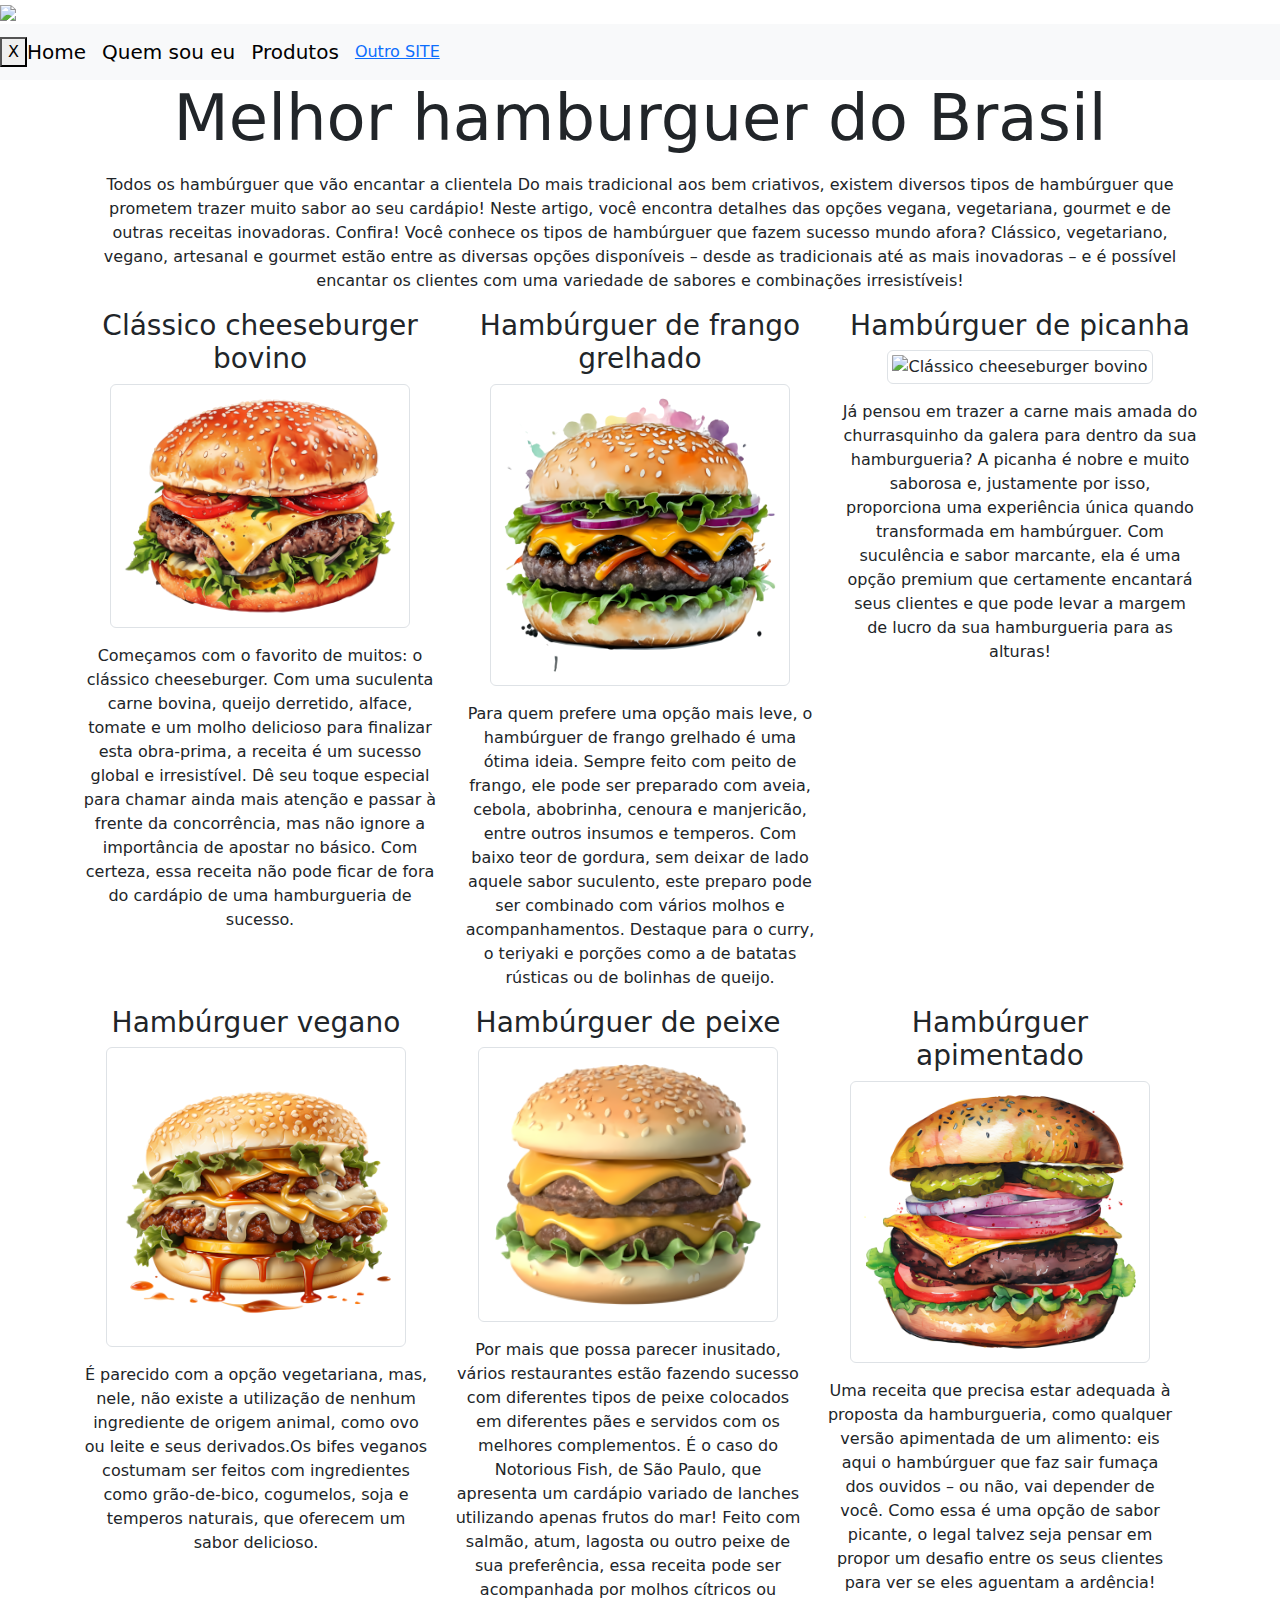
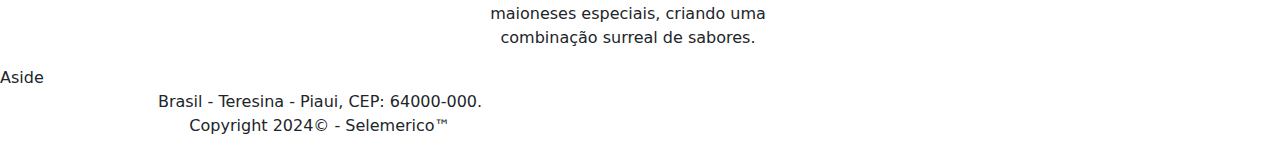
==== 01/index.html @ 24e3fd07 "Update index.html" ====
<!DOCTYPE html>
<html lang="pt-br">
<head>
	<meta charset="utf-8">
	<meta name="viewport" content="width=device-width, initial-scale=1.0">
	<link rel="stylesheet" type="text/css" href="assets/css/style.css">
	<link href="https://cdn.jsdelivr.net/npm/bootstrap@5.3.3/dist/css/bootstrap.min.css" rel="stylesheet" integrity="sha384-QWTKZyjpPEjISv5WaRU9OFeRpok6YctnYmDr5pNlyT2bRjXh0JMhjY6hW+ALEwIH" crossorigin="anonymous">
	<title>Pagina JR</title>
</head>
<body>
	<header>
		<img src="assets/images/logo.png"></a>
	</header>
	<nav class="navbar navbar-expand-lg navbar-light bg-light">
		<button id="closeMenu">X</button>
		<a href="#" class="navbar-brand">Home</a>
		<a href="#" class="navbar-brand">Quem sou eu</a>
		<a href="#" class="navbar-brand">Produtos</a>
		<a href="https://sites.google.com/view/selemerico">Outro SITE</a>
	</nav>
	<main>
		<section class='container'>
			<section class='col-sm-12 text-center'>
				<h1 class='display-3'>Melhor hamburguer do Brasil</h1>
				</p>Todos os hambúrguer que vão encantar a clientela Do mais tradicional aos bem criativos, existem
					diversos tipos de hambúrguer que prometem trazer muito sabor ao seu cardápio! Neste artigo, você 
					encontra detalhes das opções vegana, vegetariana, gourmet e de outras receitas inovadoras. Confira!
					Você conhece os tipos de hambúrguer que fazem sucesso mundo afora? Clássico, vegetariano, vegano,
					artesanal e gourmet estão entre as diversas opções disponíveis – desde as tradicionais até as mais
					inovadoras – e é possível encantar os clientes com uma variedade de sabores e combinações 
					irresistíveis!</p>
			<section class='row'>
				<section class='col-sm-4'>
					<h3>Clássico cheeseburger bovino</h3>
					<figure>
  					<img src="assets/images/b01pp.png" alt="Clássico cheeseburger bovino" width="300" height="200" class="img-thumbnail">
					</figure>
					<p>Começamos com o favorito de muitos: o clássico cheeseburger. Com uma suculenta carne bovina,
						queijo derretido, alface, tomate e um molho delicioso para finalizar esta obra-prima, a 
						receita é um sucesso global e irresistível. Dê seu toque especial para chamar ainda mais 
						atenção e passar à frente da concorrência, mas não ignore a importância de apostar no básico.
						Com certeza, essa receita não pode ficar de fora do cardápio de uma hamburgueria de sucesso.</p>
				</section>
				<section class='col-sm-4'>
					<h3>Hambúrguer de frango grelhado</h3>
					<figure>
  					<img src="assets/images/b02pp.png" alt="Clássico cheeseburger bovino" width="300" height="200" class="img-thumbnail">
					</figure>
					<p>Para quem prefere uma opção mais leve, o hambúrguer de frango grelhado é uma ótima ideia. Sempre 
						feito com peito de frango, ele pode ser preparado com aveia, cebola, abobrinha, cenoura e 
						manjericão, entre outros insumos e temperos. Com baixo teor de gordura, sem deixar de lado 
						aquele sabor suculento, este preparo pode ser combinado com vários molhos e acompanhamentos.
						Destaque para o curry, o teriyaki e porções como a de batatas rústicas ou de bolinhas de queijo.</p>
				</section>
				<section class='col-sm-4'>
					<h3>Hambúrguer de picanha</h3>
					<figure>
  					<img src="assets/images/b03pp.png" alt="Clássico cheeseburger bovino" width="300" height="200" class="img-thumbnail">
					</figure>
					<p>Já pensou em trazer a carne mais amada do churrasquinho da galera para dentro da sua hamburgueria?
						A picanha é nobre e muito saborosa e, justamente por isso, proporciona uma experiência única 
						quando transformada em hambúrguer. Com suculência e sabor marcante, ela é uma opção premium 
						que certamente encantará seus clientes e que pode levar a margem de lucro da sua hamburgueria
						para as alturas!</p>
				</section>
			<section class='row'>
				<section class='col-sm-4'>
					<h3>Hambúrguer vegano</h3>
					<figure>
  					<img src="assets/images/b04pp.png" alt="Clássico cheeseburger bovino" width="300" height="200" class="img-thumbnail">
					</figure>
					<p>É parecido com a opção vegetariana, mas, nele, não existe a utilização de nenhum ingrediente de 
						origem animal, como ovo ou leite e seus derivados.Os bifes veganos costumam ser feitos com 
						ingredientes como grão-de-bico, cogumelos, soja e temperos naturais, que oferecem um sabor delicioso.</p>
				</section>
				<section class='col-sm-4'>
					<h3>Hambúrguer de peixe</h3>
					<figure>
  					<img src="assets/images/b05pp.png" alt="Clássico cheeseburger bovino" width="300" height="200" class="img-thumbnail">
					</figure>
					<p>Por mais que possa parecer inusitado, vários restaurantes estão fazendo sucesso com diferentes tipos
						de peixe colocados em diferentes pães e servidos com os melhores complementos. É o caso do Notorious
						Fish, de São Paulo, que apresenta um cardápio variado de lanches utilizando apenas frutos do mar!
						Feito com salmão, atum, lagosta ou outro peixe de sua preferência, essa receita pode ser acompanhada
						por molhos cítricos ou maioneses especiais, criando uma combinação surreal de sabores.</p>
				</section>
				<section class='col-sm-4'>
					<h3>Hambúrguer apimentado</h3>
					<figure>
  					<img src="assets/images/b06pp.png" alt="Clássico cheeseburger bovino" width="300" height="200" class="img-thumbnail">
					</figure>
					<p>Uma receita que precisa estar adequada à proposta da hamburgueria, como qualquer versão apimentada de um 
						alimento: eis aqui o hambúrguer que faz sair fumaça dos ouvidos – ou não, vai depender de você. Como
						essa é uma opção de sabor picante, o legal talvez seja pensar em propor um desafio entre os seus 
						clientes para ver se eles aguentam a ardência!</p>
				</section>

			</section>
		</section>
	</main>
	<aside>Aside</aside>
	<footer>
		<section class='col-sm-6  text-center'>
			<adress>Brasil - Teresina - Piaui, CEP: 64000-000.</adress>
		</section>
		<section class='col-sm-6 text-center'>
			<p>Copyright 2024© - Selemerico™ </p>
		</section>
	</footer>
	<script type="text/javascript" src="assets/js/script.js"></script>
</body>
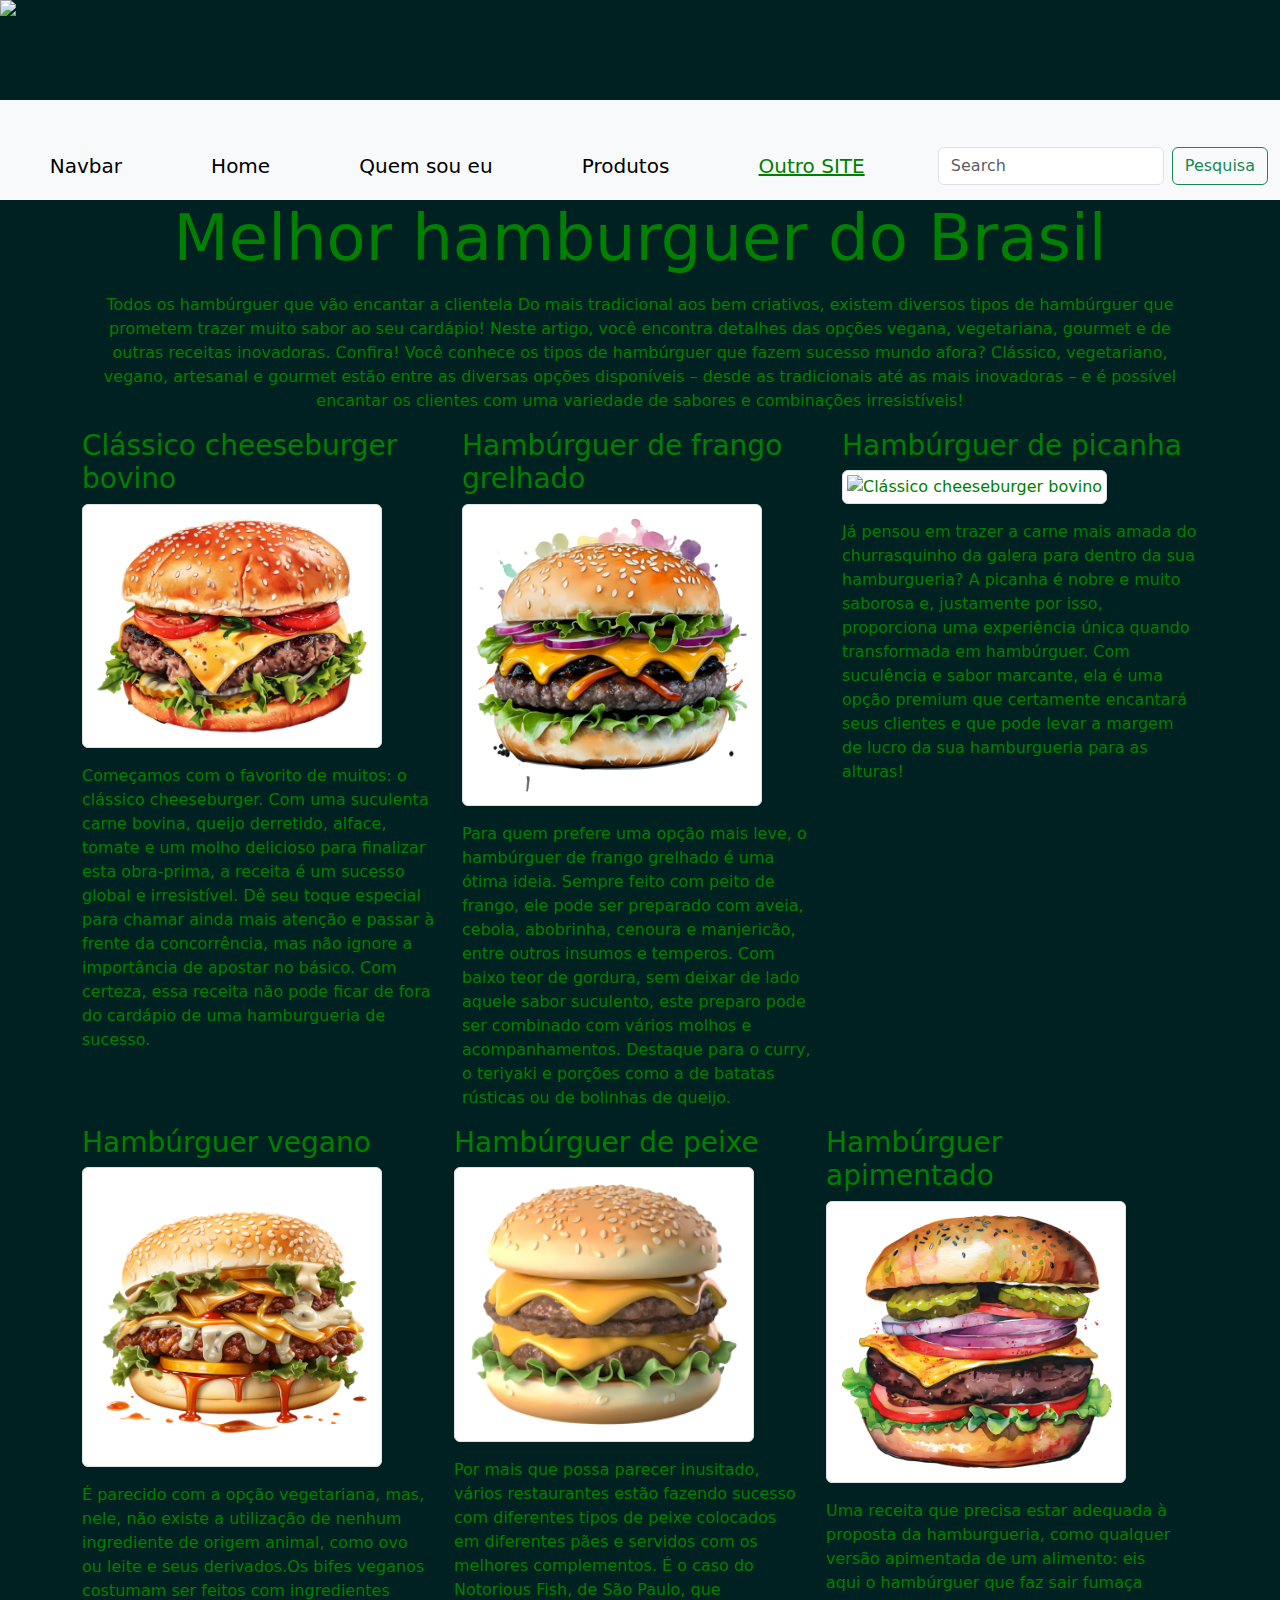
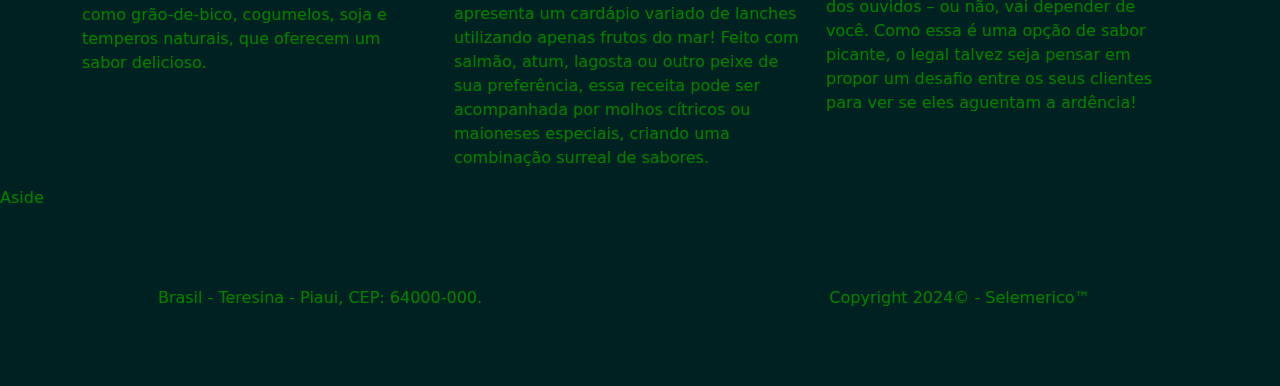
==== commit bd9dfa97: "Update index.html" ====
--- a/01/index.html
+++ b/01/index.html
@@ -11,12 +11,18 @@
 	<header>
 		<img src="assets/images/logo.png"></a>
 	</header>
-	<nav class="navbar navbar-expand-lg navbar-light bg-light">
-		<button id="closeMenu">X</button>
-		<a href="#" class="navbar-brand">Home</a>
-		<a href="#" class="navbar-brand">Quem sou eu</a>
-		<a href="#" class="navbar-brand">Produtos</a>
-		<a href="https://sites.google.com/view/selemerico">Outro SITE</a>
+	<nav class="navbar bg-body-tertiary">
+		<div class="container-fluid">
+			<a class="navbar-brand">Navbar</a>
+			<a href="#" class="navbar-brand">Home</a>
+			<a href="#" class="navbar-brand">Quem sou eu</a>
+			<a href="#" class="navbar-brand">Produtos</a>
+			<a href="https://sites.google.com/view/selemerico">Outro SITE</a>
+    			<form class="d-flex" role="search">
+	      			<input class="form-control me-2" type="search" placeholder="Search" aria-label="Search">
+      				<button class="btn btn-outline-success" type="submit">Pesquisa</button>
+    			</form>
+		</div>
 	</nav>
 	<main>
 		<section class='container'>
@@ -29,6 +35,7 @@
 					artesanal e gourmet estão entre as diversas opções disponíveis – desde as tradicionais até as mais
 					inovadoras – e é possível encantar os clientes com uma variedade de sabores e combinações 
 					irresistíveis!</p>
+			</section>
 			<section class='row'>
 				<section class='col-sm-4'>
 					<h3>Clássico cheeseburger bovino</h3>
--- a/01/assets/css/style.css
+++ b/01/assets/css/style.css
@@ -0,0 +1,219 @@
+@charset "UTF-8";
+
+/* Propriedades que se aplicam a todos os elementos da página. */
+* {
+	/* Remove a margem externa de todos os lados do elemento. */
+	margin: 0;
+
+	/* Remove o espaçamento interno de todos os lados do elemento. */
+	padding: 0;
+
+	/* Inclui o preenchimento e a borda na largura e altura. */
+	box-sizing: border-box;
+}
+
+body {
+	/* Exibição flexível.                          */
+	/* Torna o elemento um flex container          */
+	/* e os seus elementos internos em flex-itens. */
+	display: flex;
+
+	/* Quebra de linha quando os itens não couberem na largura da tela. */
+	flex-wrap: wrap;
+
+	/* Junção de flex-grow, flex-shrink e flex-basis.  */
+	/* flex-grow – Habilidade de um flex item crescer. */
+	/* flex-shrink - Capacidade de redução do item.    */
+	/* flex-basis – Tamanho inicial do item.           */
+	flex: 1 1 100vw;
+
+	/* Margem de todos os lados. */
+	margin: 0px;
+}
+
+/* Formatação comum entre os elementos. */
+header, nav, main, aside, footer {
+	/* Cor do fundo. */
+	background: #002121;
+  	color: green;
+
+	/* https://color.adobe.com/pt/create/color-contrast-analyzer 	*/
+	/* Exibição flexível.                            		*/
+	/* Torna o elemento um flex container          			*/
+	/* e os seus elementos internos em flex-itens. 			*/
+	display: flex;
+
+	/* Margem externa de todos os lados. */
+	margin: 0px;
+
+	/* Junção de flex-grow, flex-shrink e flex-basis.  */
+	/* flex-grow – Habilidade de um flex item crescer. */
+	/* flex-shrink - Capacidade de redução do item.    */
+	/* flex-basis – Tamanho inicial do item.           */
+	flex: 1 1 100vw;
+}
+
+/* Seletores para formatação individual. */
+
+header {
+	/* Altura do elemento. */
+  	color: green;
+	height: 100px;
+}
+
+header #logo {
+	/* Exibição flexível.                          */
+	/* Torna o elemento um flex container          */
+	/* e os seus elementos internos em flex-itens. */
+	display: flex;
+
+	/* Junção de flex-grow, flex-shrink e flex-basis.  */
+	/* flex-grow – Habilidade de um flex item crescer. */
+	/* flex-shrink - Capacidade de redução do item.    */
+	/* flex-basis – Tamanho inicial do item.           */
+	flex: 0 1 200px;
+
+	/* Cor do fundo. */
+	background: #c9c9c9;
+  	color: green;
+
+	/* Alinha os itens na vertical. */
+	justify-content: center;
+
+	/* Alinha os itens na horizontal. */
+	align-items: center;
+}
+
+#openMenu, #closeMenu {
+	/* Remove a borda. */
+	border: none;
+  	color: green;
+
+	/* Remove a cor de fundo. */
+	background: none;
+
+	/* Tamanho da fonte. */
+	font-size: 30px;
+
+	/* Espessura da forte. */
+	font-weight: bold;
+
+	/* Margem ao redor do elemento              */
+	/* (superior, direito, inferior e esquerdo) */
+	padding: 0px 5px 0px 5px;
+
+	/* Muda o cursor do mouse para ponteiro.*/
+	cursor: pointer;
+
+	/* Oculta o elemento. */
+	display: none;
+}
+
+nav {
+	/* Alinha os itens na vertical. */
+	justify-content: center;
+  	color: green;
+
+	/* Alinha os itens na horizontal. */
+	/*align-items: right;
+
+	/* Altura do elemento. */
+	height: 100px;
+}
+
+nav a {
+	/* Margem de todos os lados. */
+	margin: 3%;
+	font-size: 15pt;
+  	color: green;
+
+}
+
+aside {
+	/* Altura do elemento. */
+	height: 100px;
+  	color: green;
+
+}
+
+footer {
+	/* Altura do elemento. */
+	height: 100px;
+  	color: green;
+	justify-content: center;
+}
+
+a {
+	/* Remove a decoração padrão do elemento. */
+	text-decoration: none;
+
+	/* Definir a cor da fonte para o padrão do elemento pai. */
+	color: inherit;
+}
+
+/* Altera o estilo dos elementos para serem apresentados */ 
+/* em telas menores que 717px. */
+@media only screen and (max-width: 717px) {
+	#openMenu, #closeMenu {
+		/* Retorna a visibilidade padrão. */
+		display: block;
+	}
+
+	#openMenu {
+		/* Espaço a esquerda será preenchido automaticamente
+		   colocando os itens a direita. */
+		margin-left: auto;
+	}
+
+	#closeMenu {
+		/* Torna a posição do elemento fixa. */
+		position: fixed;
+
+		/* Dispõe o elemento a 15px da esquerda. */
+		right: 15px;
+
+		/* Dispõe o elemento a 15px do topo. */
+		top: 15px;
+	}
+
+	nav {
+		/* Torna a posição do elemento fixa. */
+		position: fixed;
+
+		/* Dispõe os itens em coluna. */
+		flex-direction: column;
+
+		/* Ocupa 100% da largura da tela de exibição. */
+		width: 100vw;
+
+		/* Ocupa 100% da altura da tela de exibição. */
+		height: 100vh;
+
+		/* Cor em RGB, mais transparência. */
+		background: rgba(255, 255, 255, 0.8);
+
+		/* Alinha os itens na vertical. */
+		justify-content: center;
+
+		/* Alinha os itens na horizontal. */
+		align-items: right;
+
+		/* Remove a margem externa de todos os lados do elemento. */
+		margin: 0;
+
+		/* Oculta o elemento. */
+		display: none;
+
+		/* Invisivel */
+		opacity: 0;
+
+		/* Velocidade de transição de um estado para outro. */
+		transition: 0.3s;
+	}
+
+	main {
+		/* Realizar a subtração de 100% da altura vertical menos a soma    */
+		/* da altura dos elementos ( 300px ) com as suas margens ( 30px ). */
+		height: calc(100vh - 330px);
+	}
+}
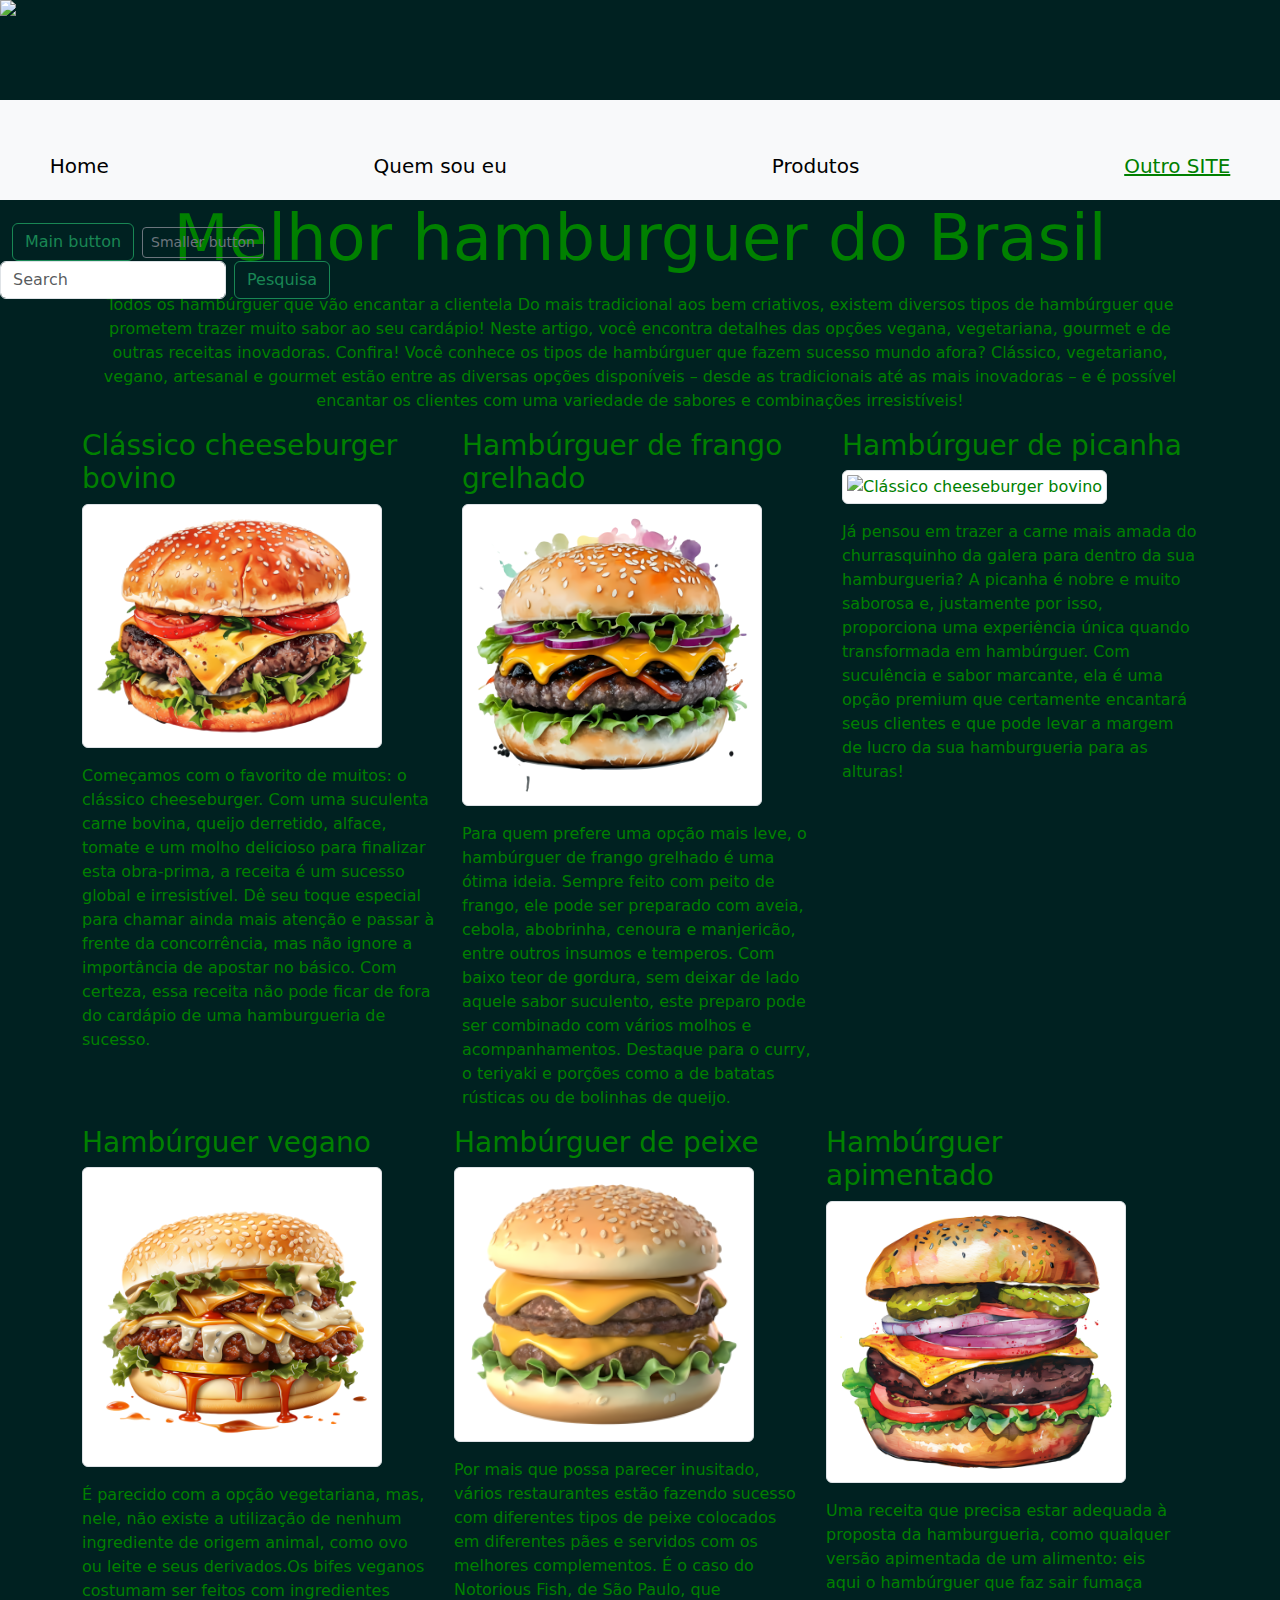
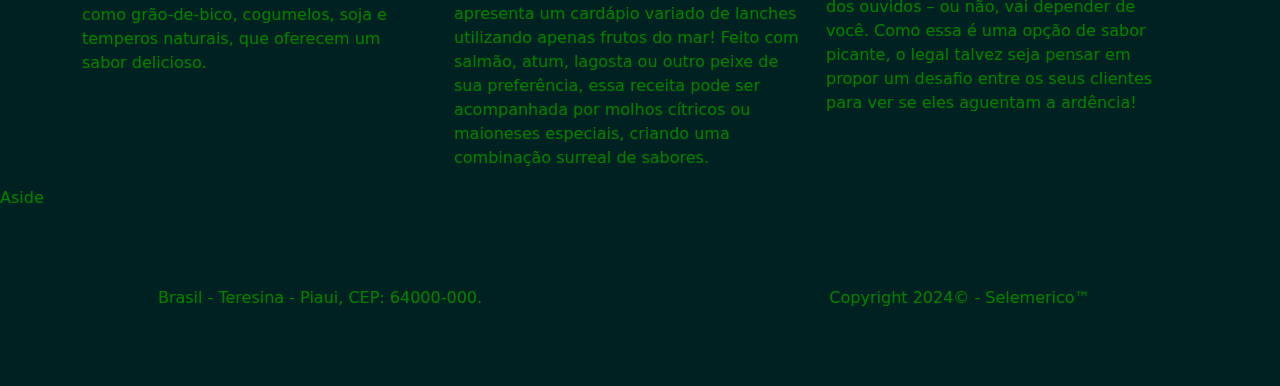
==== commit 5e061070: "Update index.html" ====
--- a/01/index.html
+++ b/01/index.html
@@ -13,16 +13,19 @@
 	</header>
 	<nav class="navbar bg-body-tertiary">
 		<div class="container-fluid">
-			<a class="navbar-brand">Navbar</a>
 			<a href="#" class="navbar-brand">Home</a>
 			<a href="#" class="navbar-brand">Quem sou eu</a>
 			<a href="#" class="navbar-brand">Produtos</a>
 			<a href="https://sites.google.com/view/selemerico">Outro SITE</a>
-    			<form class="d-flex" role="search">
-	      			<input class="form-control me-2" type="search" placeholder="Search" aria-label="Search">
-      				<button class="btn btn-outline-success" type="submit">Pesquisa</button>
-    			</form>
 		</div>
+  		<form class="container-fluid justify-content-start">
+    			<button class="btn btn-outline-success me-2" type="button">Main button</button>
+    			<button class="btn btn-sm btn-outline-secondary" type="button">Smaller button</button>
+  		</form>
+    		<form class="d-flex" role="search">
+	      		<input class="form-control me-2" type="search" placeholder="Search" aria-label="Search">
+      			<button class="btn btn-outline-success" type="submit">Pesquisa</button>
+		</form>
 	</nav>
 	<main>
 		<section class='container'>
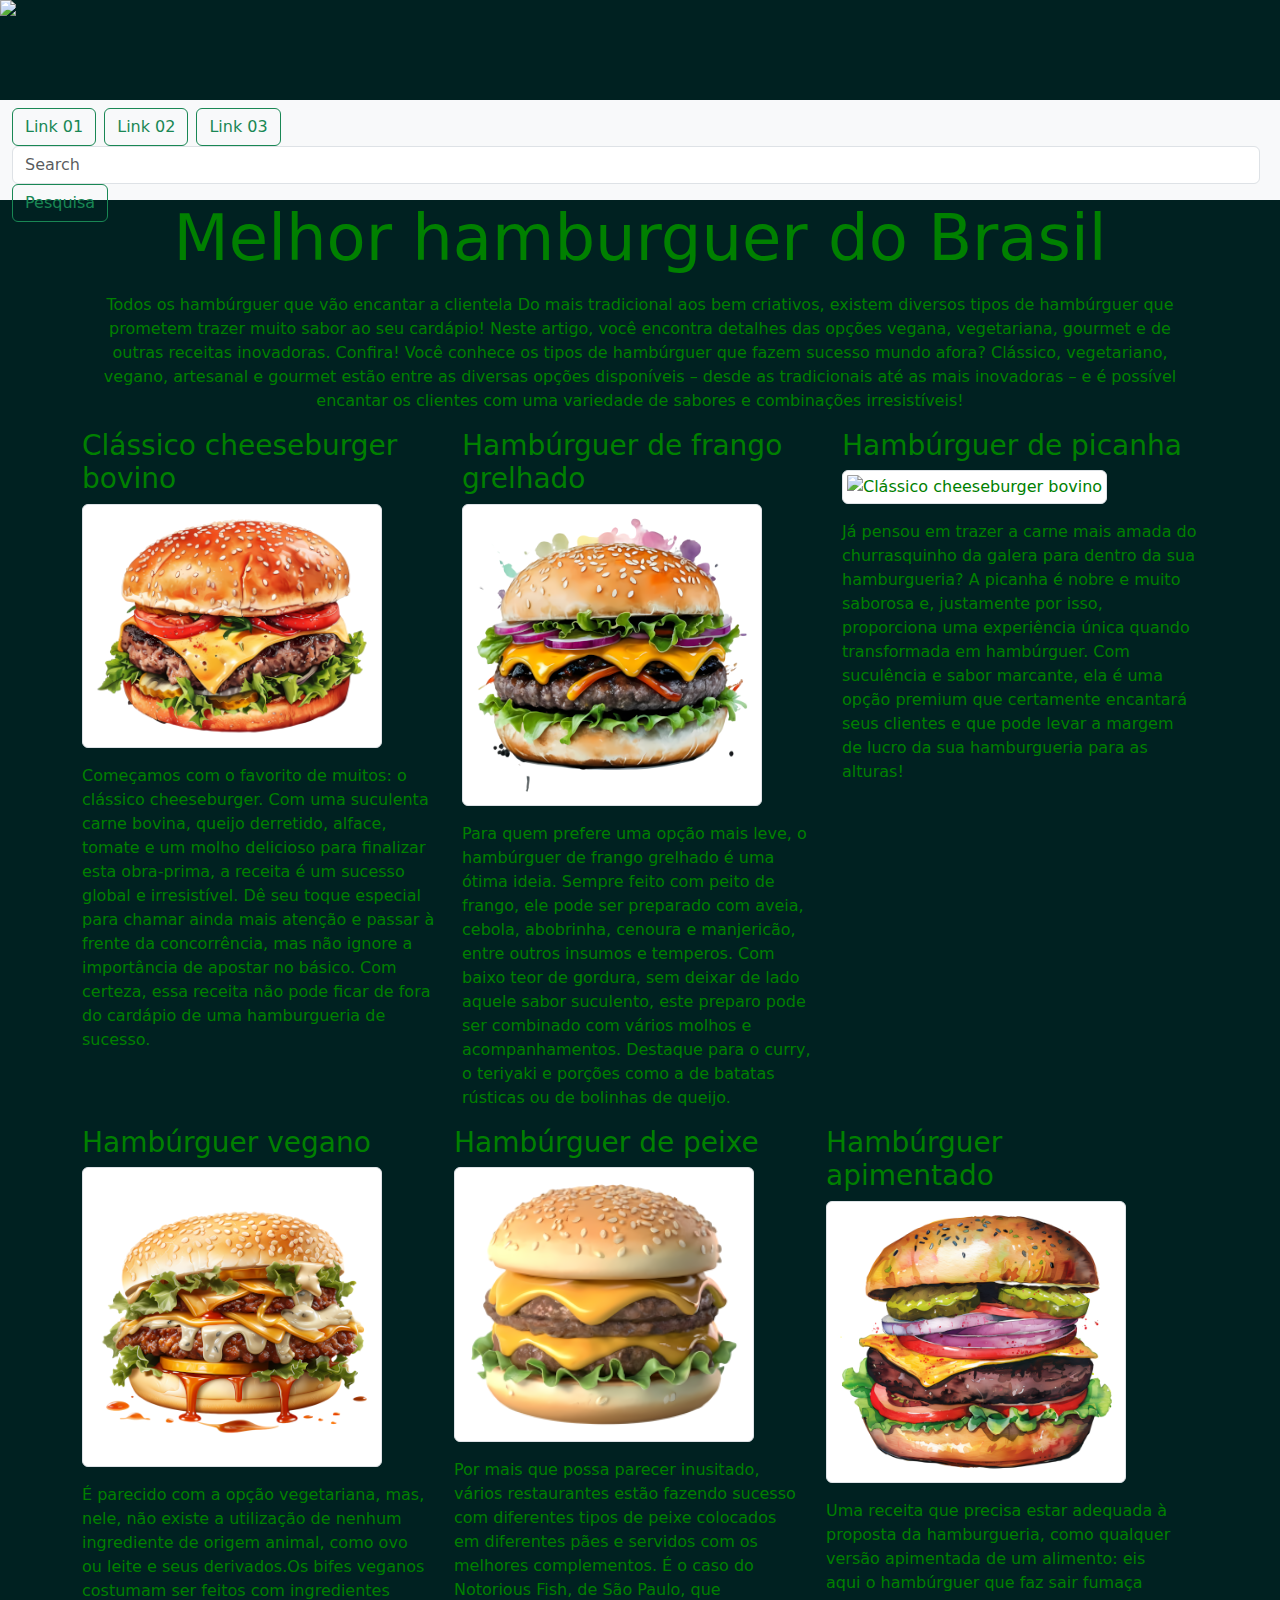
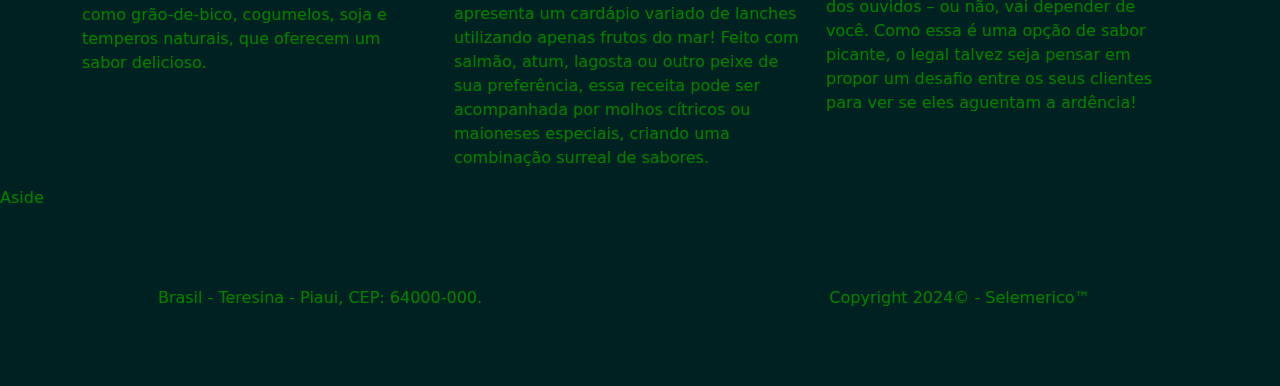
==== commit 51f7de2d: "Update index.html" ====
--- a/01/index.html
+++ b/01/index.html
@@ -12,17 +12,11 @@
 		<img src="assets/images/logo.png"></a>
 	</header>
 	<nav class="navbar bg-body-tertiary">
-		<div class="container-fluid">
-			<a href="#" class="navbar-brand">Home</a>
-			<a href="#" class="navbar-brand">Quem sou eu</a>
-			<a href="#" class="navbar-brand">Produtos</a>
-			<a href="https://sites.google.com/view/selemerico">Outro SITE</a>
-		</div>
+		<!-- <a href="https://sites.google.com/view/selemerico">Outro SITE</a> -->
   		<form class="container-fluid justify-content-start">
-    			<button class="btn btn-outline-success me-2" type="button">Main button</button>
-    			<button class="btn btn-sm btn-outline-secondary" type="button">Smaller button</button>
-  		</form>
-    		<form class="d-flex" role="search">
+    			<button class="btn btn-outline-success me-2" type="button">Link 01</button>
+    			<button class="btn btn-outline-success me-2" type="button">Link 02</button>
+    			<button class="btn btn-outline-success me-2" type="button">Link 03</button>
 	      		<input class="form-control me-2" type="search" placeholder="Search" aria-label="Search">
       			<button class="btn btn-outline-success" type="submit">Pesquisa</button>
 		</form>
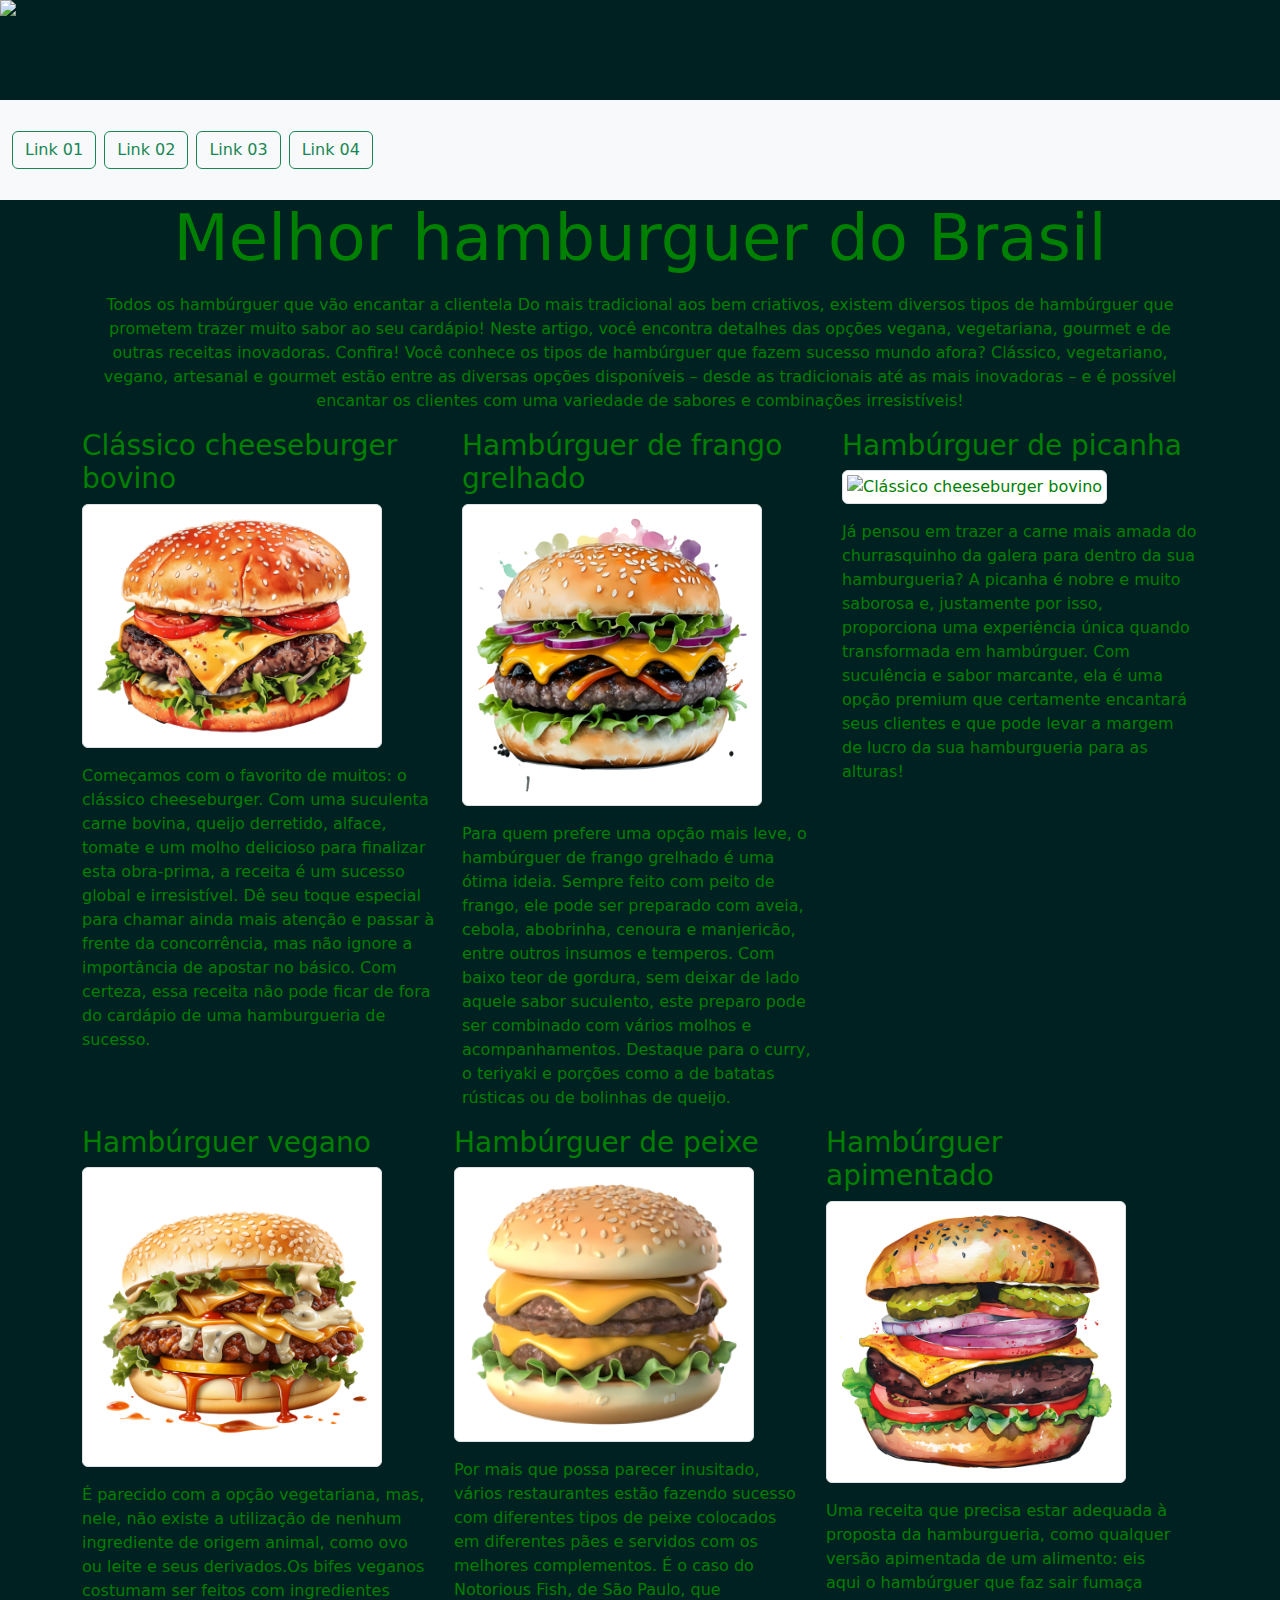
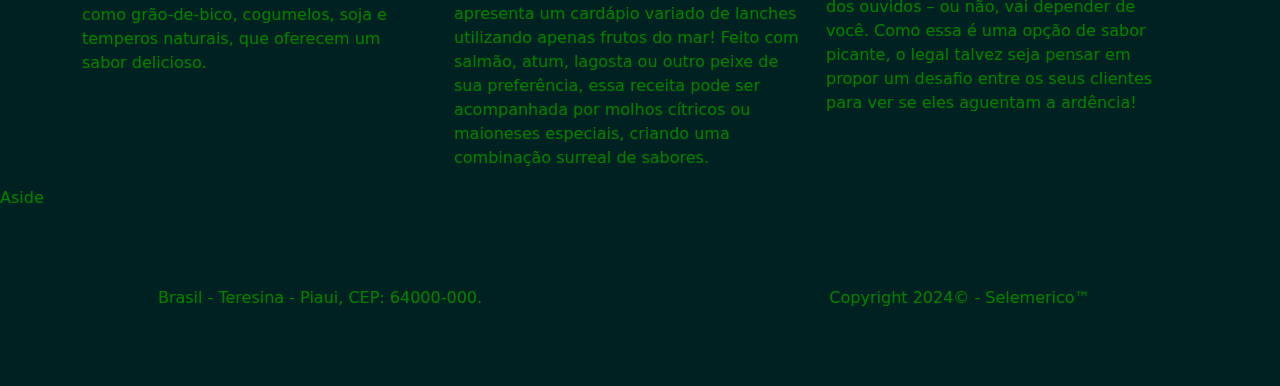
==== commit dea73708: "Update index.html" ====
--- a/01/index.html
+++ b/01/index.html
@@ -17,8 +17,9 @@
     			<button class="btn btn-outline-success me-2" type="button">Link 01</button>
     			<button class="btn btn-outline-success me-2" type="button">Link 02</button>
     			<button class="btn btn-outline-success me-2" type="button">Link 03</button>
-	      		<input class="form-control me-2" type="search" placeholder="Search" aria-label="Search">
-      			<button class="btn btn-outline-success" type="submit">Pesquisa</button>
+    			<button class="btn btn-outline-success me-2" type="button">Link 04</button>
+	      		<!-- <input class="form-control me-2" type="search" placeholder="Search" aria-label="Search">
+      			<button class="btn btn-outline-success" type="submit">Pesquisa</button> -->
 		</form>
 	</nav>
 	<main>
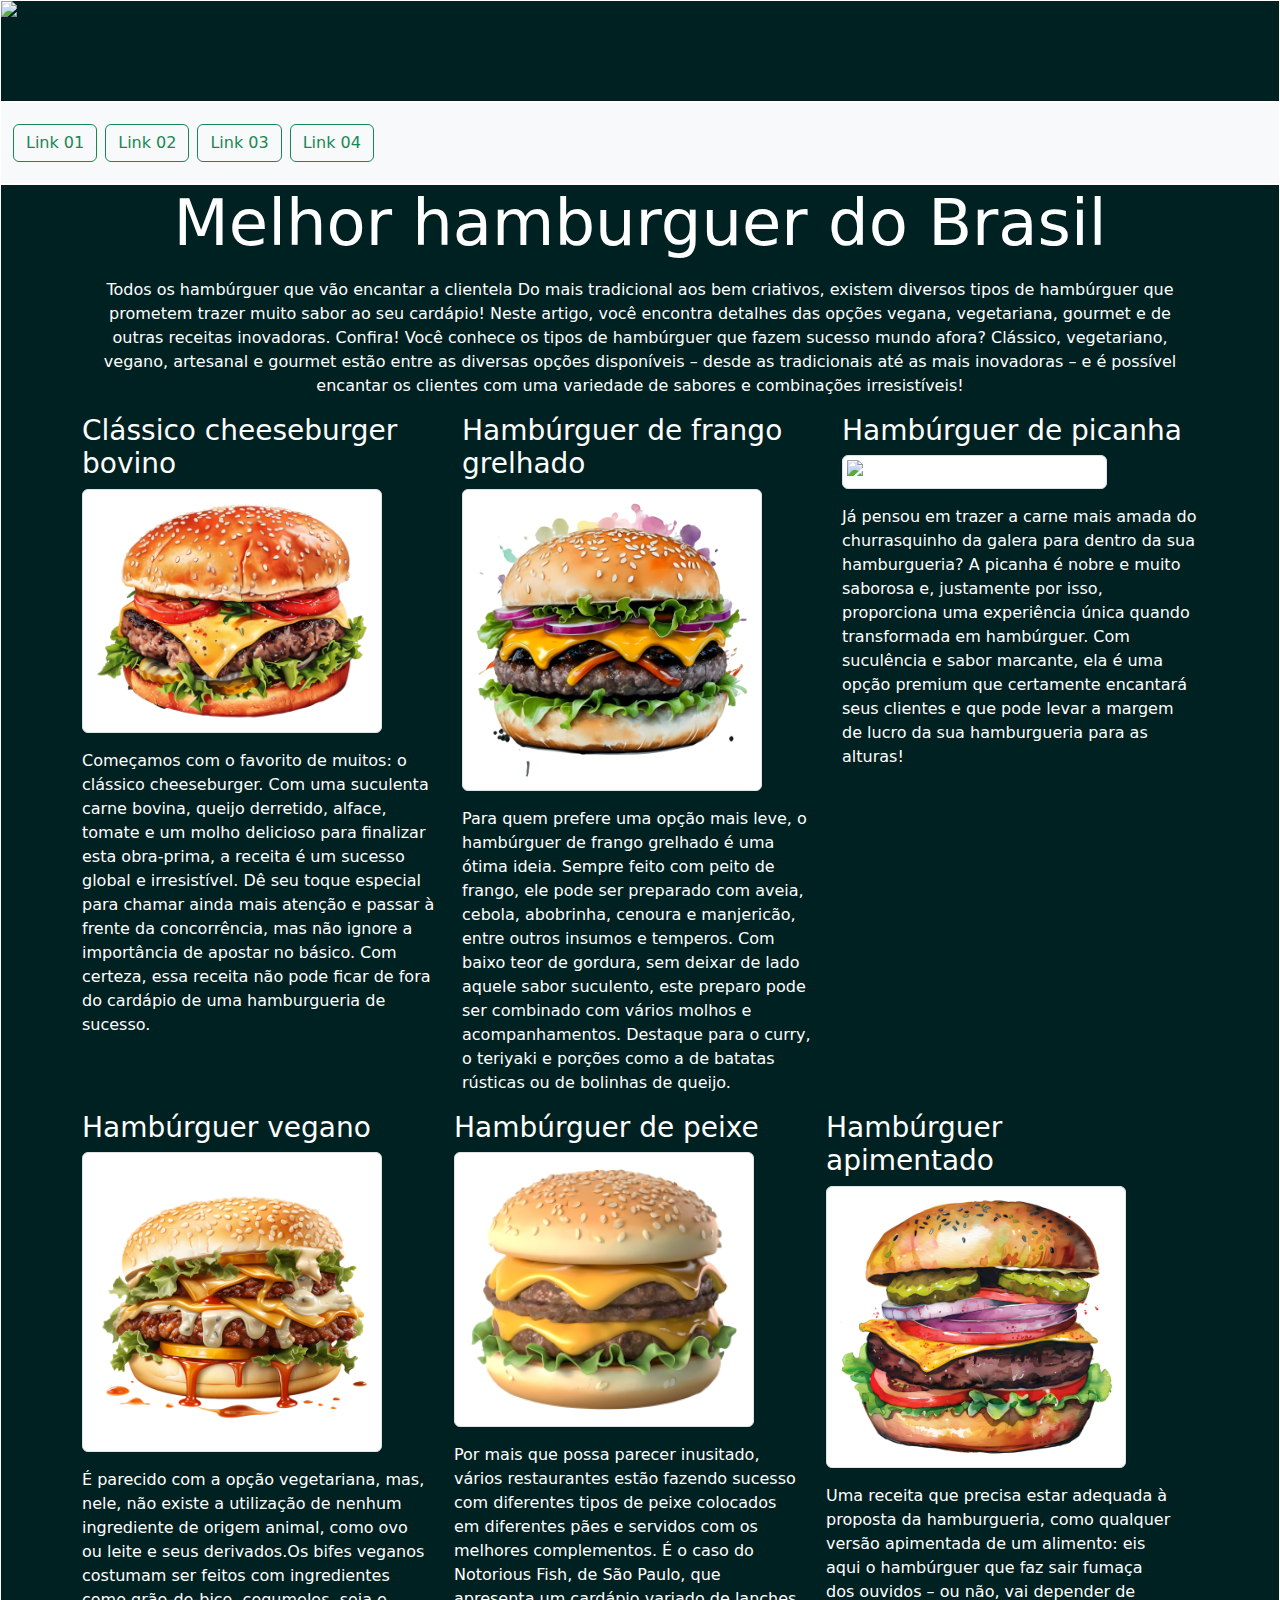
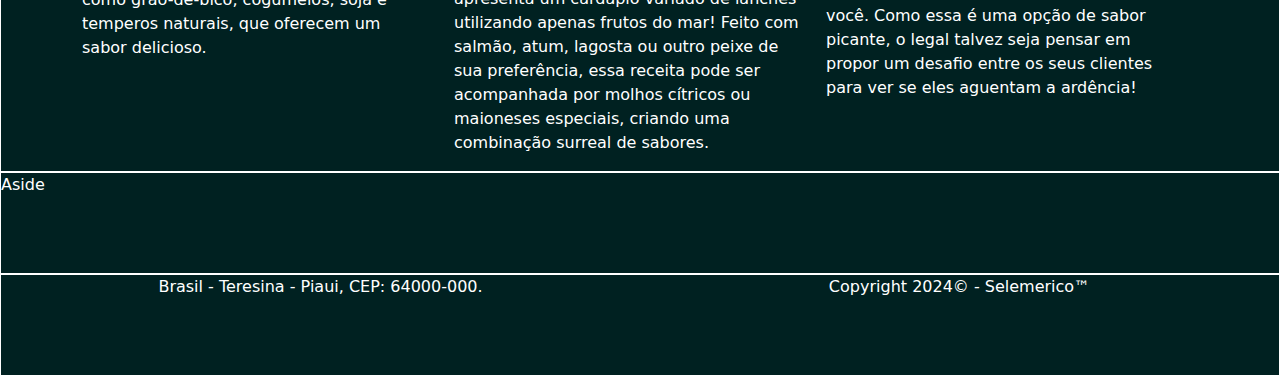
==== commit 584237a6: "Update index.html" ====
--- a/01/index.html
+++ b/01/index.html
@@ -11,7 +11,7 @@
 	<header>
 		<img src="assets/images/logo.png"></a>
 	</header>
-	<nav class="navbar bg-body-tertiary">
+	<nav class="navbar bg-body-tertiary justify-content-center">
 		<!-- <a href="https://sites.google.com/view/selemerico">Outro SITE</a> -->
   		<form class="container-fluid justify-content-start">
     			<button class="btn btn-outline-success me-2" type="button">Link 01</button>
--- a/01/assets/css/style.css
+++ b/01/assets/css/style.css
@@ -28,14 +28,14 @@
 	flex: 1 1 100vw;
 
 	/* Margem de todos os lados. */
-	margin: 0px;
+	margin: 1px;
 }
 
 /* Formatação comum entre os elementos. */
 header, nav, main, aside, footer {
 	/* Cor do fundo. */
 	background: #002121;
-  	color: green;
+  	color: white;
 
 	/* https://color.adobe.com/pt/create/color-contrast-analyzer 	*/
 	/* Exibição flexível.                            		*/
@@ -44,7 +44,7 @@
 	display: flex;
 
 	/* Margem externa de todos os lados. */
-	margin: 0px;
+	margin: 1px;
 
 	/* Junção de flex-grow, flex-shrink e flex-basis.  */
 	/* flex-grow – Habilidade de um flex item crescer. */
@@ -57,7 +57,7 @@
 
 header {
 	/* Altura do elemento. */
-  	color: green;
+  	color: white;
 	height: 100px;
 }
 
@@ -75,7 +75,7 @@
 
 	/* Cor do fundo. */
 	background: #c9c9c9;
-  	color: green;
+  	color: white;
 
 	/* Alinha os itens na vertical. */
 	justify-content: center;
@@ -87,7 +87,7 @@
 #openMenu, #closeMenu {
 	/* Remove a borda. */
 	border: none;
-  	color: green;
+  	color: white;
 
 	/* Remove a cor de fundo. */
 	background: none;
@@ -112,34 +112,33 @@
 nav {
 	/* Alinha os itens na vertical. */
 	justify-content: center;
-  	color: green;
-
+  	color: white;
 	/* Alinha os itens na horizontal. */
-	/*align-items: right;
-
+	align-items: center;
+	background: #002121;
 	/* Altura do elemento. */
-	height: 100px;
+	height: 80px;
 }
 
 nav a {
 	/* Margem de todos os lados. */
 	margin: 3%;
 	font-size: 15pt;
-  	color: green;
+  	color: white;
 
 }
 
 aside {
 	/* Altura do elemento. */
 	height: 100px;
-  	color: green;
+  	color: white;
 
 }
 
 footer {
 	/* Altura do elemento. */
 	height: 100px;
-  	color: green;
+  	color: white;
 	justify-content: center;
 }
 
@@ -151,69 +150,3 @@
 	color: inherit;
 }
 
-/* Altera o estilo dos elementos para serem apresentados */ 
-/* em telas menores que 717px. */
-@media only screen and (max-width: 717px) {
-	#openMenu, #closeMenu {
-		/* Retorna a visibilidade padrão. */
-		display: block;
-	}
-
-	#openMenu {
-		/* Espaço a esquerda será preenchido automaticamente
-		   colocando os itens a direita. */
-		margin-left: auto;
-	}
-
-	#closeMenu {
-		/* Torna a posição do elemento fixa. */
-		position: fixed;
-
-		/* Dispõe o elemento a 15px da esquerda. */
-		right: 15px;
-
-		/* Dispõe o elemento a 15px do topo. */
-		top: 15px;
-	}
-
-	nav {
-		/* Torna a posição do elemento fixa. */
-		position: fixed;
-
-		/* Dispõe os itens em coluna. */
-		flex-direction: column;
-
-		/* Ocupa 100% da largura da tela de exibição. */
-		width: 100vw;
-
-		/* Ocupa 100% da altura da tela de exibição. */
-		height: 100vh;
-
-		/* Cor em RGB, mais transparência. */
-		background: rgba(255, 255, 255, 0.8);
-
-		/* Alinha os itens na vertical. */
-		justify-content: center;
-
-		/* Alinha os itens na horizontal. */
-		align-items: right;
-
-		/* Remove a margem externa de todos os lados do elemento. */
-		margin: 0;
-
-		/* Oculta o elemento. */
-		display: none;
-
-		/* Invisivel */
-		opacity: 0;
-
-		/* Velocidade de transição de um estado para outro. */
-		transition: 0.3s;
-	}
-
-	main {
-		/* Realizar a subtração de 100% da altura vertical menos a soma    */
-		/* da altura dos elementos ( 300px ) com as suas margens ( 30px ). */
-		height: calc(100vh - 330px);
-	}
-}
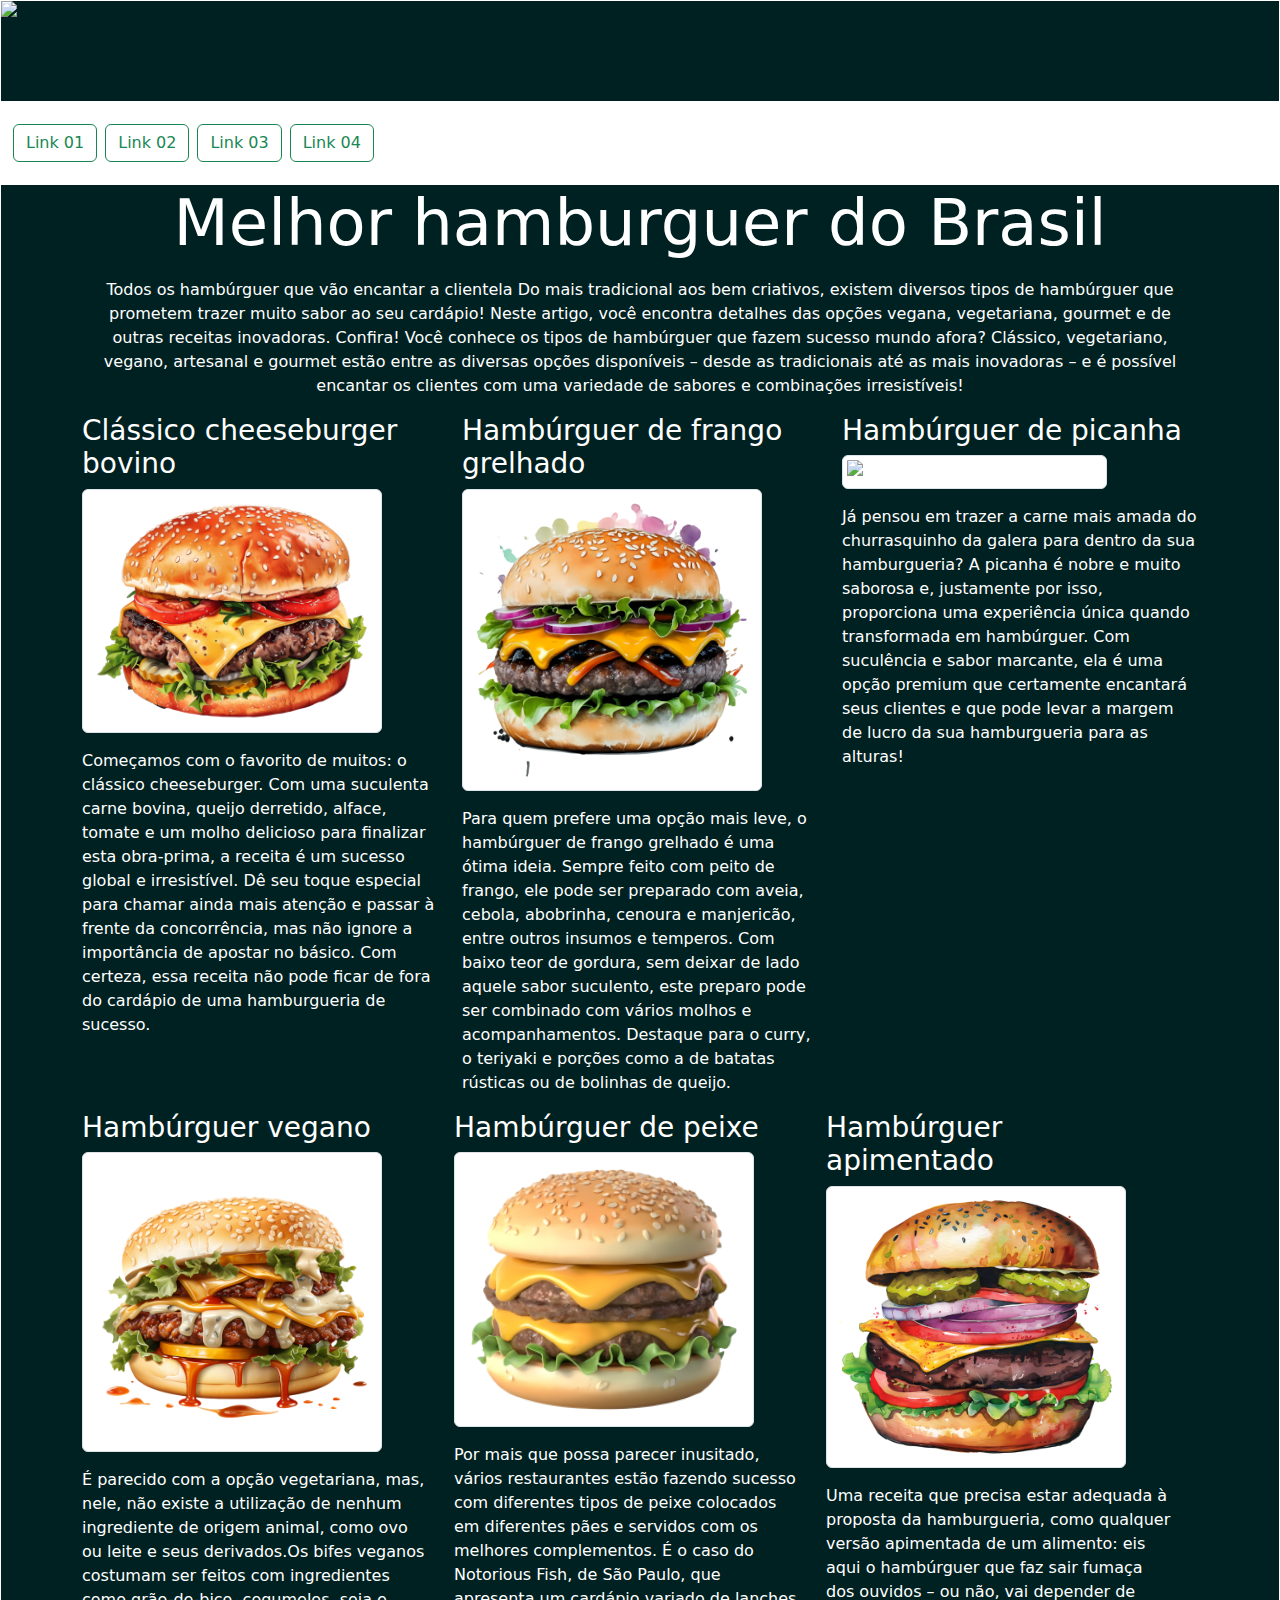
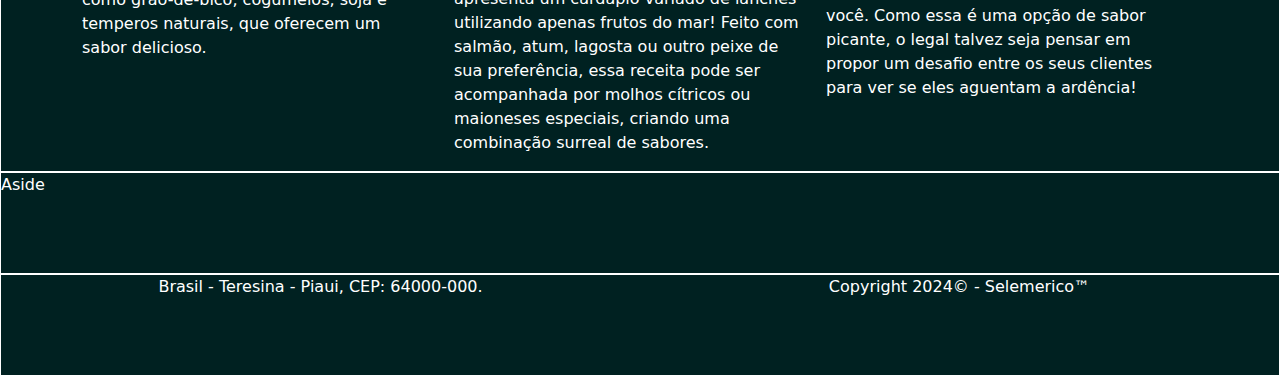
==== commit e3d52f55: "Update index.html" ====
--- a/01/index.html
+++ b/01/index.html
@@ -11,7 +11,7 @@
 	<header>
 		<img src="assets/images/logo.png"></a>
 	</header>
-	<nav class="navbar bg-body-tertiary justify-content-center">
+	<nav class="navbar bg-transparent justify-content-center">
 		<!-- <a href="https://sites.google.com/view/selemerico">Outro SITE</a> -->
   		<form class="container-fluid justify-content-start">
     			<button class="btn btn-outline-success me-2" type="button">Link 01</button>
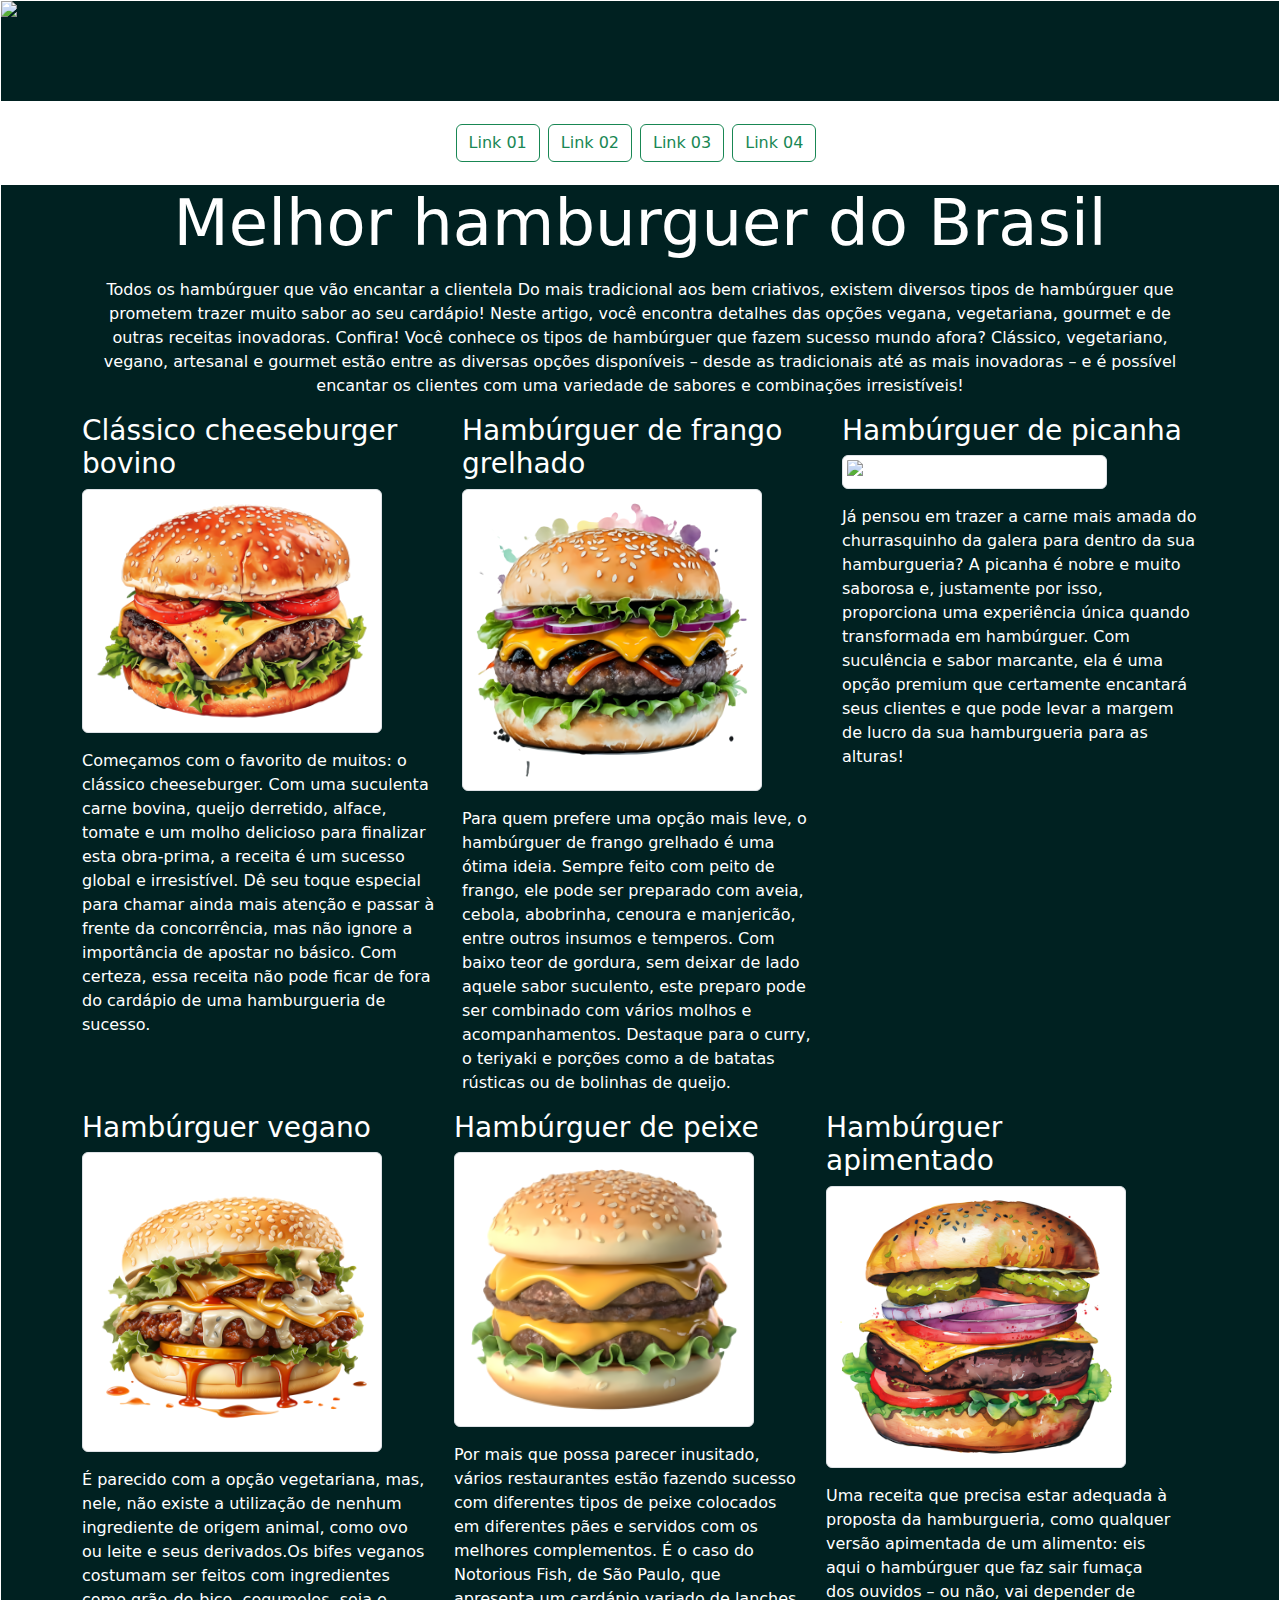
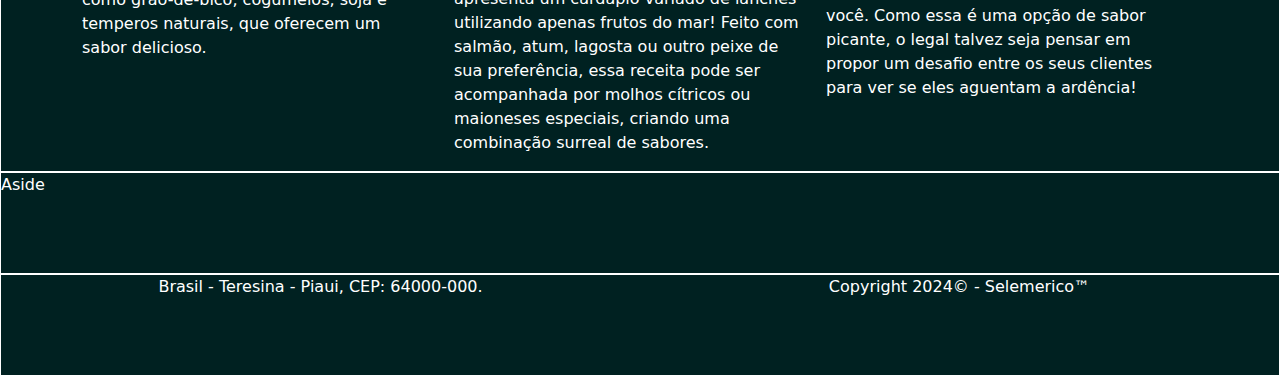
==== commit 7b5628a4: "Update index.html" ====
--- a/01/index.html
+++ b/01/index.html
@@ -11,9 +11,9 @@
 	<header>
 		<img src="assets/images/logo.png"></a>
 	</header>
-	<nav class="navbar bg-transparent justify-content-center">
+	<nav class="navbar bg-transparent text-body">
 		<!-- <a href="https://sites.google.com/view/selemerico">Outro SITE</a> -->
-  		<form class="container-fluid justify-content-start">
+  		<form class="container-fluid justify-content-center">
     			<button class="btn btn-outline-success me-2" type="button">Link 01</button>
     			<button class="btn btn-outline-success me-2" type="button">Link 02</button>
     			<button class="btn btn-outline-success me-2" type="button">Link 03</button>
